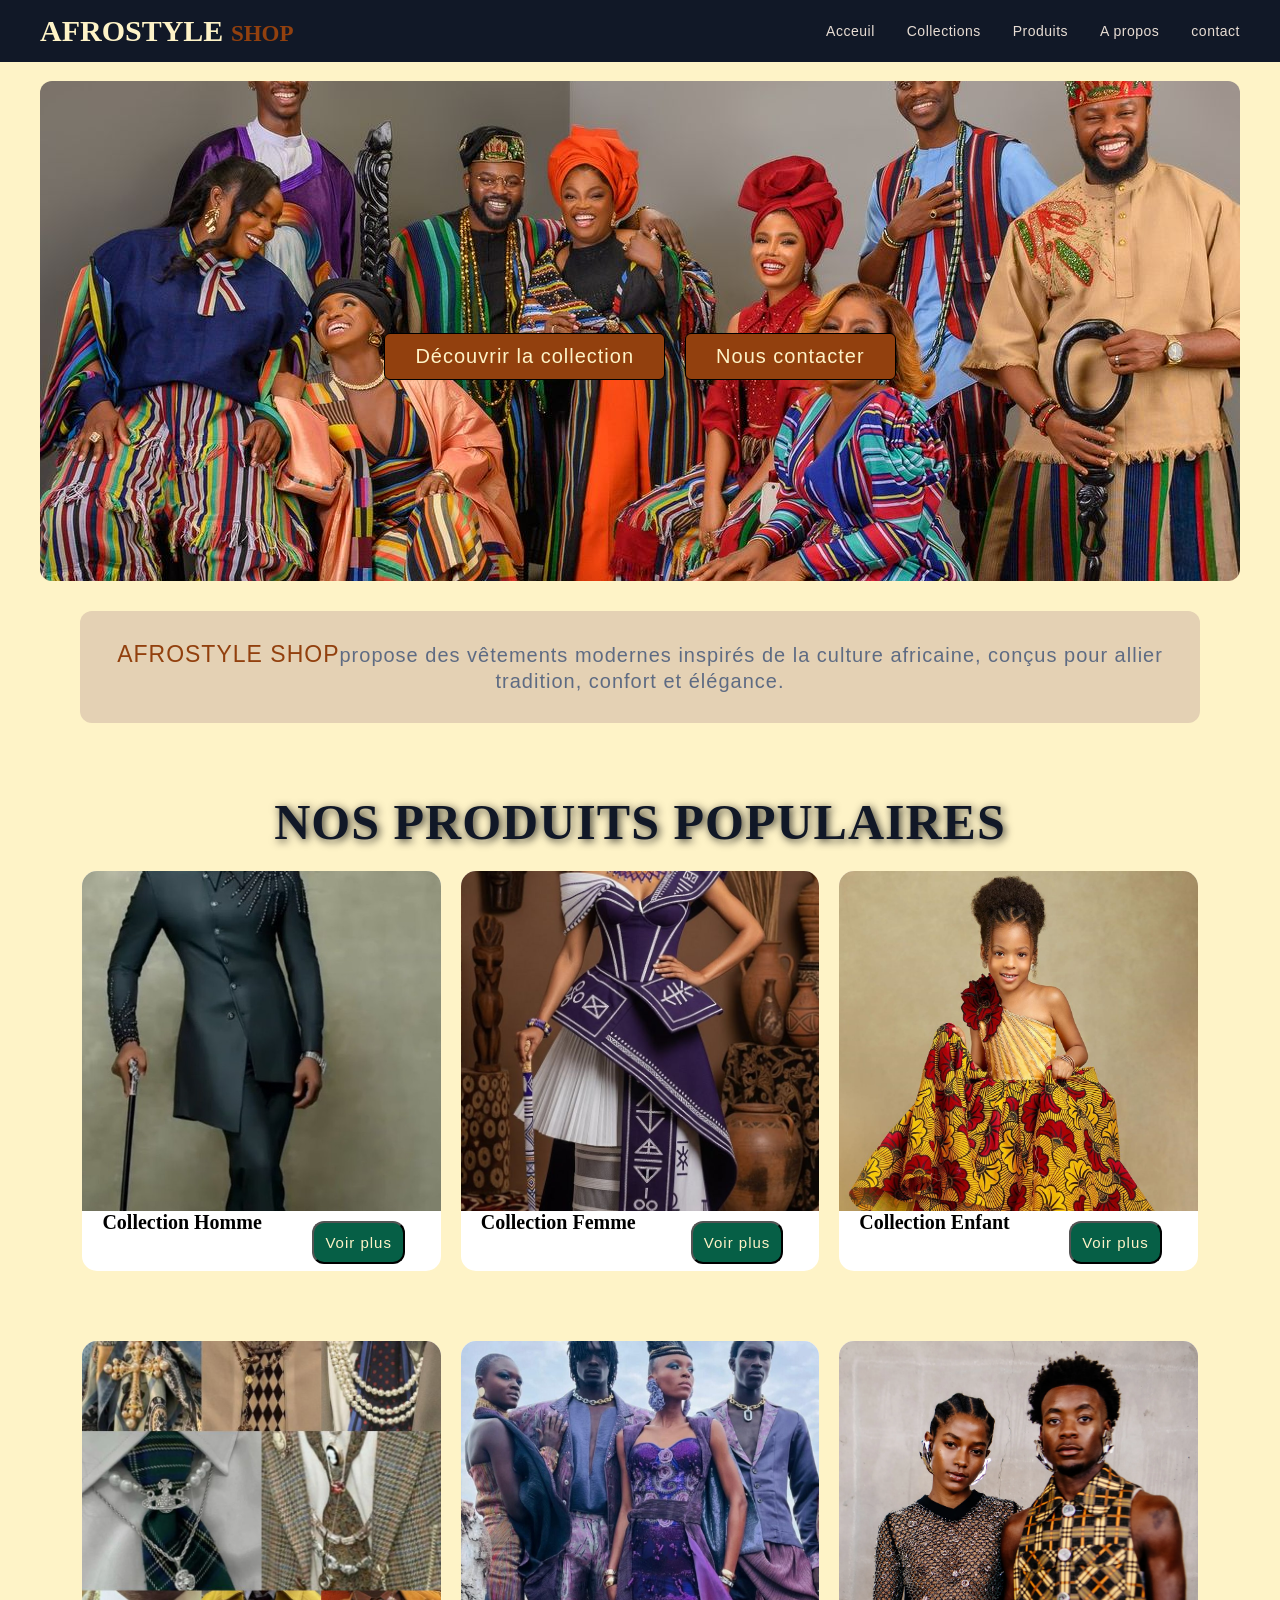
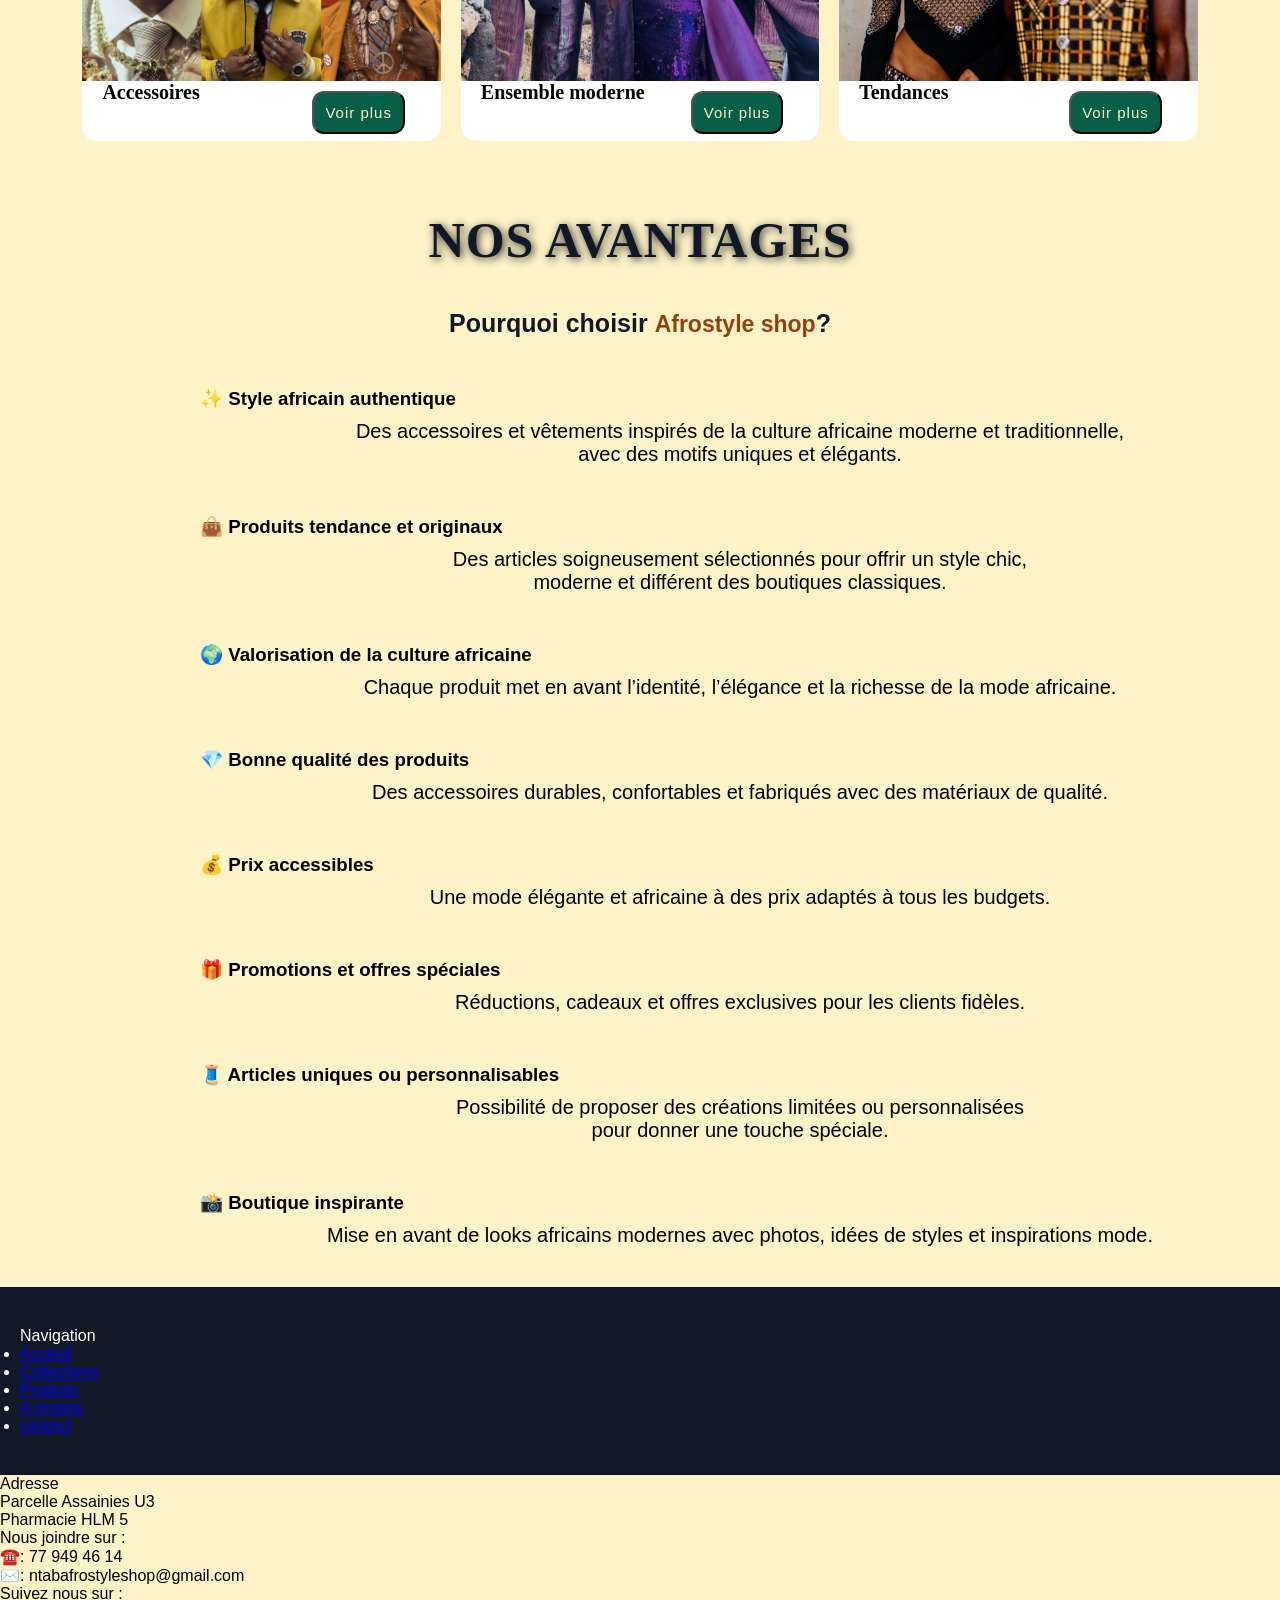
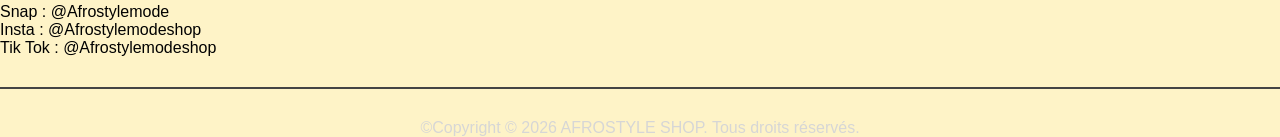
==== index.html @ 340f84e7 "first commit" ====
<!DOCTYPE html>
<html lang="en">
<head>
    <meta charset="UTF-8">
    <meta name="viewport" content="width=device-width, initial-scale=1.0">
    <title>Document</title>
    <link rel="stylesheet" href="style.css">
</head>
<body>
     
    <!-- HEADER -->
    <nav>
        <h2 class="logo">

          AFROSTYLE <span>SHOP</span> </h2>
        <ul>
            <li><a href="index.html">Acceuil</a></li>
            <li><a href="collections.html">Collections</a></li>
            <li><a href="produits.html">Produits</a></li>
            <li><a href="about.html">A propos</a></li>
            <li><a href="contact.html">contact</a></li>
        </ul>
    </nav>

    <!-- GRANDE BANNIERE -->
     <div class="afrostyle">
        
       <div class="boiteb">
        <a href="collections.html" class="bouton1">Découvrir la collection</a>
        <a href="contact.html" class="bouton2">Nous contacter</a>
       </div>
     </div>

     <!-- PRESENTATION DE LA BOUTIQUE -->
      <div class="boitep">
        <p><span>AFROSTYLE SHOP</span>propose des vêtements modernes inspirés de la culture africaine, conçus pour allier tradition, confort et élégance.
        </p>
      </div>

      <!-- Produits populaire  -->
       <div class="boitepp">
        <h2>NOS PRODUITS POPULAIRES</h2>
        </div>

        <div class="B">
          <div class="B1">
            <div class="img"></div>
            <h4 class="b">Collection Homme</h4>
            <button class="boutonp">Voir plus </button>
          </div>

          <div class="B1">
            <div class="img1"></div>
            <h4 class="b">Collection Femme</h4>
            <button class="boutonp">Voir plus </button>
            </div>

            <div class="B1">
            <div class="img2"></div>
            <h4 class="b">Collection Enfant</h4>
            <button class="boutonp">Voir plus </button>
            </div>
        </div>
        </div>


        <div class="C">
          <div class="C1">
            <div class="img3"></div>
            <h4 class="c">Accessoires</h4>
            <button class="boutonc">Voir plus </button>
          </div>

          <div class="C1">
            <div class="img4"></div>
            <h4 class="c">Ensemble moderne</h4>
            <button class="boutonc">Voir plus </button>
            </div>

            <div class="C1">
            <div class="img5"></div>
            <h4 class="c">Tendances</h4>
            <button class="boutonc">Voir plus </button>
            </div>
        </div>
        </div>


        <!-- AVANTAGES DE LA BOUTIQUE -->
         <section>
            <div class="boitea">
              <h2>NOS AVANTAGES</h2>
            </div>

            <div class="boiteab">
              <h3> Pourquoi choisir <span>Afrostyle shop</span>?</h3>
            </div>

            <div class="boiteac">
                <h3>✨ Style africain authentique</h3>
                <p>Des accessoires et vêtements inspirés de la culture africaine moderne et traditionnelle,<br> avec des motifs uniques et élégants.</p>
            </div>

            <div class="boiteac">
                <h3>👜 Produits tendance et originaux</h3>
                <p>Des articles soigneusement sélectionnés pour offrir un style chic,<br> moderne et différent des boutiques classiques.</p>
            </div>

             <div class="boiteac">
                <h3>🌍 Valorisation de la culture africaine</h3>
                <p>Chaque produit met en avant l’identité, l’élégance et la richesse de la mode africaine.</p>
            </div>

            <div class="boiteac">
                <h3>💎 Bonne qualité des produits</h3>
                <p>Des accessoires durables, confortables et fabriqués avec des matériaux de qualité.</p>
            </div>

            <div class="boiteac">
                <h3>💰 Prix accessibles</h3>
                <p>Une mode élégante et africaine à des prix adaptés à tous les budgets.</p>
            </div>

            <div class="boiteac">
                <h3>
                  🎁 Promotions et offres spéciales</h3>
                <p>Réductions, cadeaux et offres exclusives pour les clients fidèles.</p>
            </div>

             <div class="boiteac">
                <h3>🧵 Articles uniques ou personnalisables</h3>
                <p>Possibilité de proposer des créations limitées ou personnalisées <br>pour donner une touche spéciale.</p>
            </div>

            <div class="boiteac">
                <h3>📸 Boutique inspirante</h3>
                <p>Mise en avant de looks africains modernes avec photos, idées de styles et inspirations mode.</p>
            </div>
         </section>

         <!-- FOOTER -->
          <footer>
          
            <div class="navigon">Navigation</div>

            <div class="encore">
            <ul>
            <li><a href="index.html">Acceuil</a></li>
            <li><a href="collections.html">Collections</a></li>
            <li><a href="produits.html">Produits</a></li>
            <li><a href="about.html">A propos</a></li>
            <li><a href="contact.html">contact</a></li>
            </ul>
            </div>

           
          </footer>

          <div class="navigan">
                <div class="deuk">Adresse</div>
                <P>Parcelle Assainies U3</P>
                <P>Pharmacie HLM 5</P>
            </div>

            <div class="naviga">
                <div class="diuk">Nous joindre sur :</div>
                <P>☎️:  77 949 46 14 <br> </P>
                <P>✉️: ntabafrostyleshop@gmail.com</P>
            </div>

            <div class="navigo">
                <div class="douk">Suivez nous sur :</div>
                <P> <div class="icone">Snap : @Afrostylemode</div></P>
                <P> <div class="icone">Insta : @Afrostylemodeshop</div></P>
                <P> <div class="icone">Tik Tok : @Afrostylemodeshop</div></P>
            </div>


             <hr>
             <div class="copy"> &copy;Copyright © 2026 AFROSTYLE SHOP. Tous droits réservés. <br></div>
            
           
            
            
           
</body>
</html>
---- style.css ----
* { margin: 0; padding: 0; box-sizing: border-box; }
body{
  font-family: Poppins, Arial, sans-serif;
  background-color: #FEF3C7;
  padding-top: 30px;
}
nav{
  background:#111827;
  display: flex;
  align-items: center;
  justify-content: space-between;
  padding: 14px 40px;
  top: 0;
  left: 0;
  right: 0;
  z-index: 100;
  width: 100%;
  margin-bottom: 15px;
  margin-top: -35px;
  position: sticky;
 
}
.logo{
  color: #FEF3C7;
  font-family: Playfair Display, Georgia, serif;
  font-size: 30px;
}
span{
  color: #92400E;
  font-size: 23px
}
nav ul {
  list-style: none;
  display: flex;
  gap: 32px;
}
nav ul li a {
  color: #e8ddd4;
  text-decoration: none;
  font-size: 14px;
  letter-spacing: 0.5px;
  transition: color 0.2s;
}
nav ul li a:hover { color: #c9a96e; }
.afrostyle{
  margin: 24px 40px;
  border-radius: 12px;
  height: 500px;
  background-image: url(./images/groupe.jpg);
  background-repeat: no-repeat;
  background-size: cover;
  background-position: center;
  display: flex;
  flex-direction: column;
  align-items: center;
  justify-content: center;
  color: #92400E;
}
.afrostyle h1{
  font-family:  Playfair Display, Georgia, serif;
  font-size: 60px;
  font-weight: 700;
  margin-bottom: 200px;
  line-height: 1.4;
  text-shadow: 2px 2px 8px rgba(0,0,0,0.8);
  margin-top: -10px;
}
.boiteb{
  display: flex;
  justify-content: center;
  gap: 20px;
  align-items: center;
  list-style: none;
}
.bouton1{
  background: #92400E;
  border: 1.5px solid black;
  color: #FEF3C7;
  padding: 11px 30px;
  border-radius: 6px;
  font-size: 20px;
  cursor: pointer;
  letter-spacing: 1px;
  margin-top: 50px;
  text-decoration: none;
}
.bouton2{
  background-color: #92400E;
  border: 1.5px solid black;
  color: #FEF3C7;
  padding: 11px 30px;
  border-radius: 6px;
  font-size: 20px;
  cursor: pointer;
  letter-spacing: 1px;
  margin-top: 50px;
  text-decoration: none;
}
.boitep{
  display: flex;
  justify-content: center;
  background-color: #e4d1b4;
  margin-top: 30px;
  border-radius: 12px;
  padding-top: 30px;
  padding-bottom: 30px;
  line-height: 1.2;
  letter-spacing: 1px;
  font-size: 20px;
  margin-left: 80px;
  margin-right: 80px;
  padding-left: 30px;
  padding-right: 30px;
  text-align: center;
}
.boitep p{
  color: #5e6b83;
}
.boitepp {
  display: flex;
  justify-content: center;
  margin-top: 70px;
}
.boitepp h2{
  letter-spacing: 1px;
  line-height: 1,4;
  font-weight: bold;
  font-size: 50px;
  font-family: Playfair Display, Georgia, serif;
  color: #111827;
  text-shadow: 2px 2px 8px rgba(0,0,0,0.8);
}

.B{
  display: flex;
  gap: 20px;
  margin-top: 20px;
  justify-content: center;
    
}
.B1{
  border-radius: 15px;
  width: 28%;
  height: 400px;
  background-color: white;
}

.b{
  font-family: Playfair Display, Georgia, serif;
  margin: 0%;
  align-items: center;
  padding-left: 20px;
  font-size: 20px;
}


.img{
  background-image: url(./images/img1.jpg);
  width: 100%;
  height: 340px;
  border-radius: 15px 15px 0 0;
  background-size: cover;
  background-position:  center;
}

.boutonp{
  color: #FEF3C7;
  padding: 11px 11px;
  border-radius: 12px;
  font-size: 15px;
  cursor: pointer;
  letter-spacing: 1px;
  background-color: #065F46;
  margin-left: 230px;
  margin-top: -100px;
}
.img1{
  background-image: url(./images/img2.jpg);
  width: 100%;
  height: 340px;
  border-radius: 15px 15px 0 0;
  background-size: cover;
  background-position:  center;
}
.img2{
  background-image: url(./images/116236798_1896501423818476_5061271200347860675_n.jpg);
  width: 100%;
  height: 340px;
  border-radius: 15px 15px 0 0;
  background-size: cover;
  background-position:  top center;
}
.C{
  display: flex;
  gap: 20px;
  margin-top: 70px;
  justify-content: center;
    
}
.C1{
  border-radius: 15px;
  width: 28%;
  height: 400px;
  background-color: white;
}

.c{
  font-family: Playfair Display, Georgia, serif;
  margin: 0%;
  align-items: center;
  padding-left: 20px;
  font-size: 20px;
}
.img3{
  background-image: url(./images/accessoires2.jpg);
  width: 100%;
  height: 340px;
  border-radius: 15px 15px 0 0;
  background-size: cover;
  background-position:  center;
}
.img4{
  background-image: url(./images/3-6-1080x1350.jpg);
  width: 100%;
  height: 340px;
  border-radius: 15px 15px 0 0;
  background-size: cover;
  background-position:  center;
}
.img5{
  background-image: url(./images/OFFWHITE_SS25_BACKSTAGE_HUNTERABRAMS_17.webp);
  width: 100%;
  height: 340px;
  border-radius: 15px 15px 0 0;
  background-size: cover;
  background-position: top center;
}
.boutonc{
  color: #FEF3C7;
  padding: 11px 11px;
  border-radius: 12px;
  font-size: 15px;
  cursor: pointer;
  letter-spacing: 1px;
  background-color: #065F46;
  margin-left: 230px;
  margin-top: -100px;
}
.boitea {
  display: flex;
  justify-content: center;
  margin-top: 70px;
}
.boitea h2{
  letter-spacing: 1px;
  line-height: 1,4;
  font-weight: bold;
  font-size: 50px;
  font-family: Playfair Display, Georgia, serif;
  color: #111827;
  text-shadow: 2px 2px 8px rgba(0,0,0,0.8);
}
.boiteab{
  display: flex;
  justify-content: center;
  margin-top: 40px;
}
.boiteab h3{
   font-size: 25px;
  color: #111827;
}
.boiteac{
  margin-left: 200px;
  margin-top: 50px;
}
.boiteac p{
  margin-top: 10px;
  text-align: center;
  font-size: 20px;
}
footer{

    background-color: #111827;

    padding: 40px 20px;

    color: white;
    margin-top: 40px;

}

.footer-container{

    display: flex;

    justify-content: space-between;

    flex-wrap: wrap;

    gap: 30px;

}

.footer-box{

    flex: 1;

    min-width: 200px;

}

.footer-box h3{

    margin-bottom: 15px;

    font-size: 28px;

    color: #d6d6d6;

}

.footer-box p,

.footer-box a{

    color: #d6d6d6;

    text-decoration: none;

    line-height: 30px;

    font-size: 18px;

}

.footer-box ul{

    list-style: none;

    padding: 0;

}

.footer-box ul li{

    margin-bottom: 8px;

}

hr{

    margin: 30px 0;

    border: 1px solid #444;

}

.copy{

    text-align: center;

    color: #d6d6d6;

    font-size: 16px;
}


.afrostyle2{
  margin: 24px 40px;
  border-radius: 12px;
  height: 500px;
  background-image: url(./images/ban2.jpg);
  background-repeat: no-repeat;
  background-size: cover;
  background-position:  center;
  display: flex;
  flex-direction: column;
  align-items: center;
  justify-content: center;
  color: #92400E;
 
}

.D1{
  border-radius: 15px;
  width: 30%;
  height: 490px;
  background-color: white;
}

.d{
  font-family: Playfair Display, Georgia, serif;
  margin: 0%;
  align-items: center;
  padding-left: 20px;
  font-size: 20px;
}


.img20{
  background-image: url(./images/img20.jpg);
  width: 100%;
  height: 340px;
  border-radius: 15px 15px 0 0;
  background-size: cover;
  background-position: top center;
}

.boutonau{
  color: #FEF3C7;
  padding: 11px 11px;
  border-radius: 12px;
  font-size: 15px;
  cursor: pointer;
  letter-spacing: 1px;
  background-color: #065F46;
  margin-left: 220px;
  margin-top: 5px;
}
.img21{
  background-image: url(./images/img21.jpg);
  width: 100%;
  height: 340px;
  border-radius: 15px 15px 0 0;
  background-size: cover;
  background-position:  center;
}
.img22{
  background-image: url(./images/img22.jpg);
  width: 100%;
  height: 340px;
  border-radius: 15px 15px 0 0;
  background-size: cover;
  background-position:  center;
}
.D1 p{
  margin-left: 20px;
}
.E1 p{
  margin-left: 20px;
}
.E1{
  border-radius: 15px;
  width: 30%;
  height: 490px;
  background-color: white;
}

.e{
  font-family: Playfair Display, Georgia, serif;
  margin: 0%;
  align-items: center;
  padding-left: 20px;
  font-size: 20px;
}
.img23{
  background-image: url(./images/img23.jpg);
  width: 100%;
  height: 340px;
  border-radius: 15px 15px 0 0;
  background-size: cover;
  background-position:  center;
}
.img24{
  background-image: url(./images/img24.jpg);
  width: 100%;
  height: 340px;
  border-radius: 15px 15px 0 0;
  background-size: cover;
  background-position:  center;
}
.img25{
  background-image: url(./images/img25.jpg);
  width: 100%;
  height: 340px;
  border-radius: 15px 15px 0 0;
  background-size: cover;
  background-position:  center;
}
.afrostyle3{
  margin: 24px 40px;
  border-radius: 12px;
  height: 500px;
  background-image: url(./images/ban3.jpg);
  background-repeat: no-repeat;
  background-size: cover;
  background-position:   center;
  display: flex;
  flex-direction: column;
  align-items: center;
  justify-content: center;
  color: #92400E;
}
.afrostyle3 h1{
  font-family:  Playfair Display, Georgia, serif;
  font-size: 60px;
  font-weight: 700;
  margin-bottom: 200px;
  line-height: 1.4;
  text-shadow: 2px 2px 8px rgba(0,0,0,0.8);
}

.boutonauu{
  color: #FEF3C7;
  padding: 11px 50px;
  border-radius: 12px;
  font-size: 15px;
  cursor: pointer;
  letter-spacing: 1px;
  background-color: #92400E;
  margin-left: 85px;
  margin-top: 13px;
}
.boutonauu:hover{
  background-color: #D97706;
}
.boutonou{
  color: #FEF3C7;
  padding: 11px 40px;
  border-radius: 12px;
  font-size: 15px;
  cursor: pointer;
  letter-spacing: 1px;
  background-color: #065F46;
}
.F1 p{
  margin-left: 20px;
  margin-top: 10px;

}
.F1 span{
  color: #D97706;
}
.F1{
  border-radius: 15px;
  width: 30%;
  height: 560px;
  background-color: white;
}

.f{
  font-family: Playfair Display, Georgia, serif;
  margin: 0%;
  align-items: center;
  padding-left: 20px;
  font-size: 20px;
}
.Categorie{
  margin-left: 20px;
}
.titre{
  background-color: #D97706;
  width: 28%;
  display: flex;
  justify-content: center;
  border-radius: 6px;
}
.titre1{
  background-color: #D97706;
  width: 35%;
  display: flex;
  justify-content: center;
  border-radius: 6px;

}
.Z{
  display: flex;
  gap: 20px;
  margin-top: 70px;
  justify-content: center;
    
}
.img26{
  background-image: url(./images/chemise\ wax.jpg);
  width: 100%;
  height: 370px;
  border-radius: 15px 15px 0 0;
  background-size: cover;
  background-position:  center;
}
.img27{
  background-image: url(./images/robélégant.jpg);
  width: 100%;
  height: 370px;
  border-radius: 15px 15px 0 0;
  background-size: cover;
  background-position:  bottom center;
}
.img28{
  background-image: url(./images/boubou.jpg);
  width: 100%;
  height: 370px;
  border-radius: 15px 15px 0 0;
  background-size: cover;
  background-position:  center;
}
.img29{
  background-image: url(./images/sac\ artisanal.jpg);
  width: 100%;
  height: 370px;
  border-radius: 15px 15px 0 0;
  background-size: cover;
  background-position:  center;
}
.img30{
  background-image: url(./images/sandales.jpg);
  width: 100%;
  height: 370px;
  border-radius: 15px 15px 0 0;
  background-size: cover;
  background-position:  center;
}
.img31{
  background-image: url(./images/pant\ +\ chemise.jpg);
  width: 100%;
  height: 370px;
  border-radius: 15px 15px 0 0;
  background-size: cover;
  background-position:  center;
}
.img32{
  background-image: url(./images/jupe\ longue.jpg);
  width: 100%;
  height: 370px;
  border-radius: 15px 15px 0 0;
  background-size: cover;
  background-position: bottom center;
}
.img33{
  background-image: url(./images/bijoux.jpg);
  width: 100%;
  height: 370px;
  border-radius: 15px 15px 0 0;
  background-size: cover;
  background-position: top center;
}
.afrostyle4{
  margin: 24px 40px;
  border-radius: 12px;
  height: 500px;
  background-image: url(./images/couture.jpg);
  background-repeat: no-repeat;
  background-size: cover;
  background-position:   center;
  display: flex;
  flex-direction: column;
  align-items: center;
  justify-content: center;
  color: #92400E;
}

.partie1 {
  margin-left: 50px;
  margin-right: 50px;
}

.bloc1 p{
  margin-left: 10px;
  font-weight: bold;
  text-align: center;
}

.img34{
  margin: 24px 40px;
  border-radius: 12px;
  height: 500px;
  background-image: url(./images/histoire.jpg);
  background-repeat: no-repeat;
  background-size: cover;
  background-position:  center;

}
.img35{
  margin: 24px 40px;
  border-radius: 12px;
  height: 500px;
  background-image: url(./images/inspiration.jpg);
  background-repeat: no-repeat;
  background-size: cover;
  background-position:  center;

}
.img36{
  margin: 24px 40px;
  border-radius: 12px;
  height: 500px;
  background-image: url(./images/tissus.jpg);
  background-repeat: no-repeat;
  background-size: cover;
  background-position: bottom center;

}
.img37{
  margin: 24px 40px;
  border-radius: 12px;
  height: 500px;
  background-image: url(./images/créateur\ locaux.jpg);
  background-repeat: no-repeat;
  background-size: cover;
  background-position:  center;

}
.img38{
  margin: 24px 40px;
  border-radius: 12px;
  height: 1000px;
  background-image: url(./images/élé\ et\ modernité.jpg);
  background-repeat: no-repeat;
  background-size: cover;
  background-position: top center;

}
.afrostyle5{
  margin: 24px 40px;
  border-radius: 12px;
  height: 1000px;
  background-image: url(./images/contact.jpg);
  background-repeat: no-repeat;
  background-size: cover;
  background-position:   center;
  display: flex;
  flex-direction: column;
  align-items: center;
  justify-content:  center;
  color: #92400E;
}
.afrostyle5 h1{
  font-family:  Playfair Display, Georgia, serif;
  font-size: 60px;
  font-weight: 700;
  margin-bottom: 200px;
  line-height: 1.4;
  text-shadow: 2px 2px 8px rgba(0,0,0,0.8);
  margin-top: 500px;
}
.letout{
  display: flex;
  justify-content: center;
  gap: 50px;
  margin-top: 50px;

}
.box{
  background-color: white;
  width: 30%;
  height: 50px;
  border: solid 2px;
  border-radius: 10px;
}
.nom{
  margin-top: 14px;
  margin-left: 20px;
  color: #737c8c;
}
.bax{
  background-color: white;
  width: 64%;
  height: 50px;
  border: solid 2px;
  border-radius: 10px;
  margin-top: 20px;
  margin-left: 227px;
}
.latout{
  display: flex;
  justify-content: center;
  gap: 50px;
  margin-top: 20px;

}
.bux{
  background-color: white;
  width: 64%;
  height: 150px;
  border: solid 2px;
  border-radius: 10px;
  margin-top: 20px;
  margin-left: 227px;
}
.bex{
  background-color: #92400E;
  width: 64%;
  height: 60px;
  border: solid 2px;
  border-radius: 10px;
  margin-top: 20px;
  margin-left: 227px;
  display: flex;
  justify-content: center;
}
.nam{
  margin-top: 18px;
  margin-left: 20px;
  color: #e8ddd4;
}
.bix{
  margin-top: 20px;
  margin-left: 227px;
}
.heure{
  margin-left: 410px;
  margin-top: 40px;
  font-family:   Playfair Display, Georgia, serif;
  font-size: 18px;
}

/* responsive acceuil */
/* Téléphone */
@media(max-width: 430px){
  body{
    overflow-x: hidden;
  }
  nav{
    flex-direction: column;
    padding-left: 5px;
   
  }
  .logo{
    font-size: 24px;
    text-align: center;
  }
  nav ul{
    flex-direction: column;
    gap: 12px;
    text-align: center;
  }
  .afrostyle{
    height: 300px;
    margin: 15px;
  }
  .boiteb{
    margin-top: 90px;
    gap: 15px;
  }
  .boitep{
    margin-left: 15px;
    margin-right: 15px;
    font-size: 16px;
    padding: 20px;
  }
  .boitepp h2,
  .boitea h2{
    font-size: 28px;
    text-align: center;
  }
  .boiteab h3{
    text-align: center;
    font-size: 22px;
    padding: 0 15px;
  }
  .B,
  .C{
    flex-direction: column;
    align-items: center;
  }
  .B1,
  .C1{
    height: auto;
   
  }
  .img,
  .img1,
  .img2,
  .img3,
  .img4,
  .img5{
    height: 300px;
  }
  .boutonp,
  .boutonc{
    margin-left: 20px;
    margin-top: 15px;
    margin-bottom: 20px;
  }
  .boiteac{
    margin-left: 15px;
    margin-right: 15px;
    text-align: center;
  }
  .boiteac h3{
    font-size: 22px;
  }
  .boiteac p{
    font-size: 16px;
  }
  .navigon,
  .encore,
  .navigan,
  .naviga,
  .navigo{
    margin-left: 0;
    text-align: center;
  }
  .naviga,
  .navigo,
  .navigan{
    margin-top: 40px;
  }
  hr{
    width: 90%;
    margin-left: auto;
    margin-right: auto;
  }
  .copy{
    font-size: 14px;
    padding-left: 10px;
    padding-right: 10px;
  }
}

/* Tablette */
@media(max-width: 1024px){
  body{
    overflow-x: hidden;
  }
  nav{
    padding: 15px 20px;
    flex-direction: column;
    gap: 15px;
  }
  nav ul{
    gap: 18px;
    flex-wrap: wrap;
    justify-content: center;
  }
  .afrostyle{
    height: 400px;
    margin: 20px;
  }
  .afrostyle h1{
    font-size: 45px;
    text-align: center;
  }
  .boiteb{
    flex-direction: column;
  }
  .boitep{
    margin-left: 30px;
    margin-right: 30px;
    font-size: 18px;
  }
  .boitepp h2,
  .boitea h2{
    font-size: 40px;
    text-align: center;
  }
  .B,
  .C{
    flex-wrap: wrap;
  }
  .B1,
  .C1{
    width: 55%;
    height: auto
  }
  .boutonp,
  .boutonc{
    margin-left: 20px;
    margin-top: 10px;
  }
  .boiteac{
    margin-left: 40px;
    margin-right: 40px;
    text-align: center;
  }
  .navigan,
  .naviga,
  .navigo{
    margin-left: 0;
    margin-top: 40px;
    text-align: center;
  }
  hr{
    width: 80%;
    margin-left: auto;
    margin-right: auto;
  }
}

/* responsive collections */
/* Téléphone */
@media(max-width: 430px){
  body{
    overflow-x: hidden;
  }
  .afrostyle2{
    height: 280px;
    margin: 15px;
    background-position: center;
  }
  .boitepp h2{
    font-size: 30px;
    text-align: center;
  }
  .B,
  .C{
    flex-direction: column;
    align-items: center;
  }
  .D1,
  .E1{
  
    height: auto;
    padding-bottom: 20px;
  }
  .img20,
  .img21,
  .img22,
  .img23,
  .img24,
  .img25{
    height: 280px;
  }
  .d,
  .e{
    font-size: 22px;
    padding-top: 10px;
  }
  .D1 p,
  .E1 p{
    font-size: 16px;
    margin-right: 15px;
    line-height: 1.5;
  }
  .boutonau{
    margin-left: 20px;
    margin-top: 15px;
    font-size: 14px;
    padding: 10px 18px;
  }
}
/* Tablette */
@media(max-width: 1024px){
  .afrostyle2{
    height: 400px;
    margin: 20px;
  }
  .D1,
  .E1{
    width: 45%;
    height: auto;
    padding-bottom: 20px;
  }
  .B,
  .C{
    flex-wrap: wrap;
    justify-content: center;
  }
  .boutonau{
    margin-left: 20px;
    margin-top: 15px;
  }
}

/* responsive produits */
/* Téléphone */
@media(max-width: 430px){
  body{
    overflow-x: hidden;
  }
  .afrostyle3{
    height: 280px;
    margin: 15px;
  }
  .afrostyle3 h1{
    font-size: 30px;
    text-align: center;
    margin-bottom: 60px;
    padding: 0 15px;
  }
  .boitepp h2{
    font-size: 28px;
    text-align: center;
    padding: 0 15px;
  }
  .Z{
    flex-direction: column;
    align-items: center;
    padding: 0 10px;
  }
  .F1{
    width: 100%;
    max-width: 380px;
    height: auto;
    overflow: hidden;
    padding-bottom: 20px;
  }
  .img26,
  .img27,
  .img28,
  .img29,
  .img30,
  .img31,
  .img32,
  .img33{
    height: 300px;
  }
  .f{
    font-size: 22px;
    margin-top: 10px;
  }
  .F1 p{
    font-size: 16px;
    line-height: 1.5;
    margin-right: 15px;
  }
  .titre,
  .titre1{
    width: fit-content;
    padding: 5px 15px;
  }
  .boutonauu{
    margin-left: 20px;
    margin-top: 15px;
    padding: 10px 25px;
    font-size: 14px;
  }
}
/* Tablette */
@media(max-width: 1024px){
.afrostyle3{
    height: 400px;
    margin: 20px;
  }
  .afrostyle3 h1{
    font-size: 45px;
    text-align: center;
    margin-bottom: 100px;
    padding: 0 20px;
  }
  .Z{
    flex-wrap: wrap;
    padding: 0 15px;
  }
  .F1{
    width: 45%;
    height: auto;
    padding-bottom: 20px;
  }
  .boutonauu{
    margin-left: 20px;
  }
}

/* responsive about */
@media(max-width: 430px){
body{
    overflow-x: hidden;
  }
  .afrostyle4{
    height: 250px;
    margin: 15px;
  }
  .boitepp h2{
    font-size: 28px;
    text-align: center;
    padding: 0 15px;
    line-height: 1.4;
  }
  .partie1{
    margin-left: 10px;
    margin-right: 10px;
  }
  .bloc1 p{
    font-size: 16px;
    line-height: 1.8;
    padding: 0 5px;
    text-align: center;
  }
  .img34,
  .img35,
  .img36,
  .img37{
    height: 250px;
    margin: 15px 0;
  }
  .img38{
    height: 350px;
    margin: 15px 0;
  }
}

/* responsive contact */
@media(max-width: 430px){
body{
    overflow-x: hidden;
  }
  .afrostyle5{
    height: 350px;
    margin: 15px;
  }
  .afrostyle5 h1{
    font-size: 30px;
    text-align: center;
    margin-top: 150px;
    margin-bottom: 60px;
    padding: 0 15px;
  }
  .boitepp h2{
    font-size: 28px;
    text-align: center;
    padding: 0 15px;
  }
  .letout,
  .latout{
    flex-direction: column;
    align-items: center;
    gap: 20px;
  }
  .box{
    width: 90%;
  }
  .bax,
  .bux,
  .bex{
    width: 90%;
    margin-left: auto;
    margin-right: auto;
  }
  .bux{
    height: 120px;
  }
  .nom,
  .nam{
    font-size: 15px;
  }
  .bix{
    margin-left: 20px;
    font-size: 14px;
  }
  .heure{
    margin-left: 20px;
    margin-right: 20px;
    text-align: center;
    font-size: 16px;
  }
}
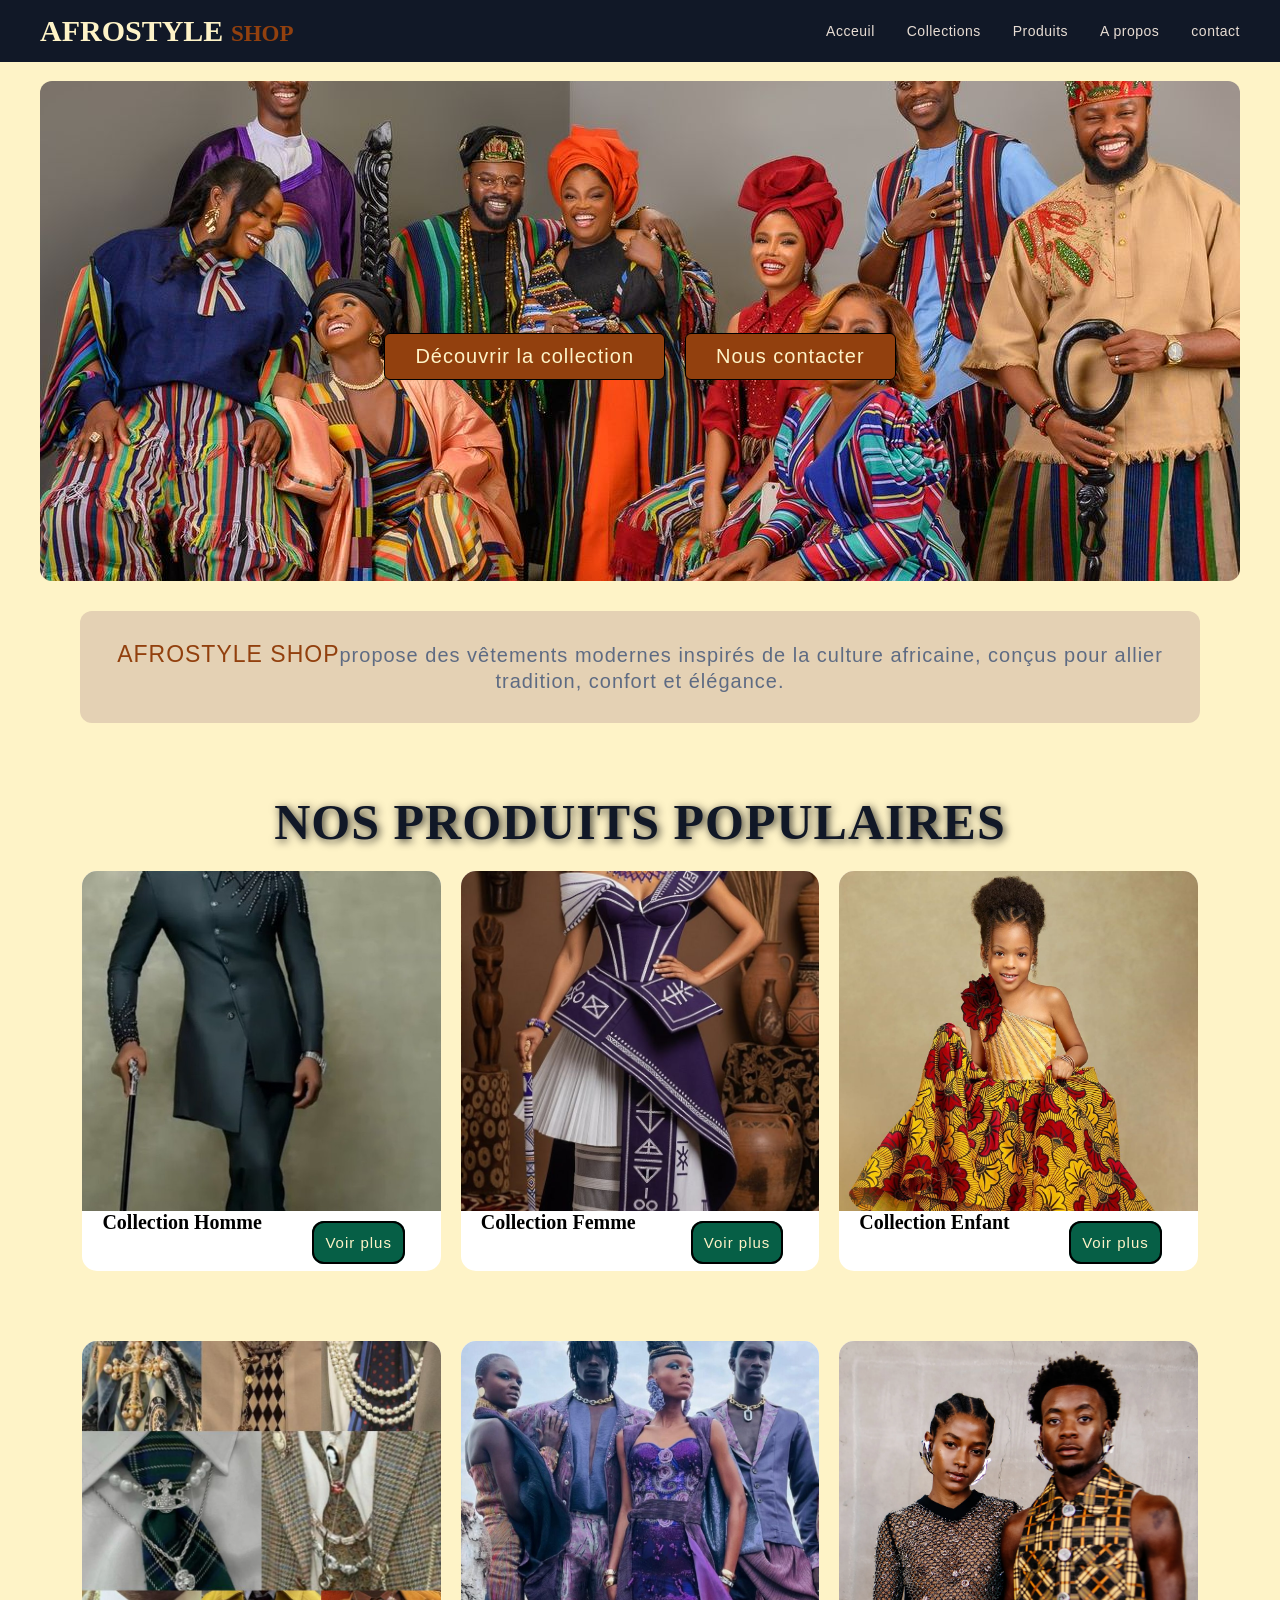
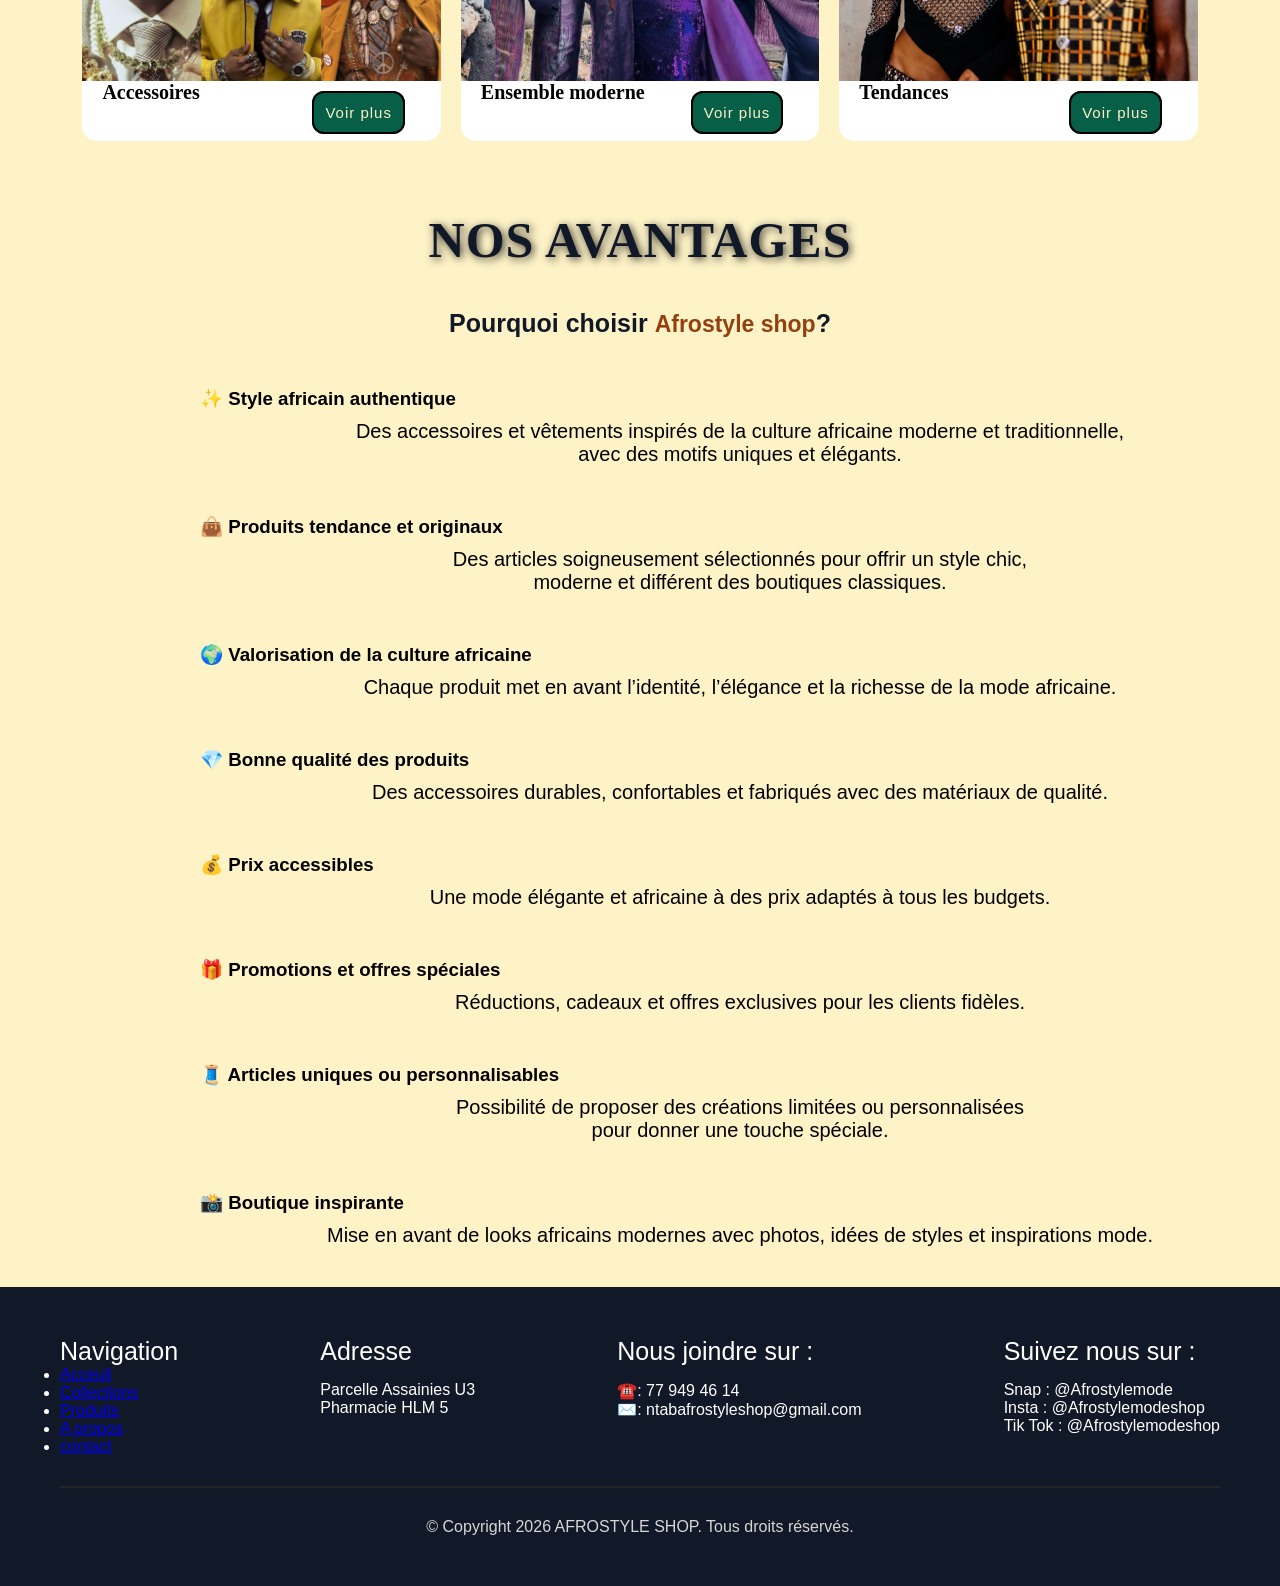
==== commit aabce35c: "changement de tout  les footers de chaque page et de du css de footer" ====
--- a/index.html
+++ b/index.html
@@ -46,19 +46,19 @@
           <div class="B1">
             <div class="img"></div>
             <h4 class="b">Collection Homme</h4>
-            <button class="boutonp">Voir plus </button>
+            <a href="produits.html" class="boutonp">Voir plus</a>
           </div>
 
           <div class="B1">
             <div class="img1"></div>
             <h4 class="b">Collection Femme</h4>
-            <button class="boutonp">Voir plus </button>
+            <a href="produits.html" class="boutonp">Voir plus</a>
             </div>
 
             <div class="B1">
             <div class="img2"></div>
             <h4 class="b">Collection Enfant</h4>
-            <button class="boutonp">Voir plus </button>
+            <a href="produits.html" class="boutonp">Voir plus</a>
             </div>
         </div>
         </div>
@@ -68,19 +68,19 @@
           <div class="C1">
             <div class="img3"></div>
             <h4 class="c">Accessoires</h4>
-            <button class="boutonc">Voir plus </button>
+            <a href="produits.html" class="boutonp">Voir plus</a>
           </div>
 
           <div class="C1">
             <div class="img4"></div>
             <h4 class="c">Ensemble moderne</h4>
-            <button class="boutonc">Voir plus </button>
+            <a href="produits.html" class="boutonp">Voir plus</a>
             </div>
 
             <div class="C1">
             <div class="img5"></div>
             <h4 class="c">Tendances</h4>
-            <button class="boutonc">Voir plus </button>
+            <a href="produits.html" class="boutonp">Voir plus</a>
             </div>
         </div>
         </div>
@@ -140,48 +140,52 @@
 
          <!-- FOOTER -->
           <footer>
-          
-            <div class="navigon">Navigation</div>
 
-            <div class="encore">
-            <ul>
-            <li><a href="index.html">Acceuil</a></li>
-            <li><a href="collections.html">Collections</a></li>
-            <li><a href="produits.html">Produits</a></li>
-            <li><a href="about.html">A propos</a></li>
-            <li><a href="contact.html">contact</a></li>
-            </ul>
-            </div>
+          <div class="footer-container">
 
-           
-          </footer>
+           <div>
+         <div class="navigon">Navigation</div>
 
-          <div class="navigan">
-                <div class="deuk">Adresse</div>
-                <P>Parcelle Assainies U3</P>
-                <P>Pharmacie HLM 5</P>
-            </div>
+         <div class="encore">
+           <ul>
+          <li><a href="index.html">Acceuil</a></li>
+          <li><a href="collections.html">Collections</a></li>
+          <li><a href="produits.html">Produits</a></li>
+          <li><a href="about.html">A propos</a></li>
+          <li><a href="contact.html">contact</a></li>
+           </ul>
+       </div>
+       </div>
 
-            <div class="naviga">
-                <div class="diuk">Nous joindre sur :</div>
-                <P>☎️:  77 949 46 14 <br> </P>
-                <P>✉️: ntabafrostyleshop@gmail.com</P>
-            </div>
+       <div class="navigan">
+      <div class="deuk">Adresse</div>
+      <p>Parcelle Assainies U3</p>
+      <p>Pharmacie HLM 5</p>
+       </div>
 
-            <div class="navigo">
-                <div class="douk">Suivez nous sur :</div>
-                <P> <div class="icone">Snap : @Afrostylemode</div></P>
-                <P> <div class="icone">Insta : @Afrostylemodeshop</div></P>
-                <P> <div class="icone">Tik Tok : @Afrostylemodeshop</div></P>
-            </div>
+       <div class="naviga">
+      <div class="deuk">Nous joindre sur :</div>
+      <p>☎️: 77 949 46 14</p>
+      <p>✉️: ntabafrostyleshop@gmail.com</p>
+       </div>
 
+       <div class="navigo">
+      <div class="deuk">Suivez nous sur :</div>
+      <p>Snap : @Afrostylemode</p>
+      <p>Insta : @Afrostylemodeshop</p>
+      <p>Tik Tok : @Afrostylemodeshop</p>
+       </div>
 
-             <hr>
-             <div class="copy"> &copy;Copyright © 2026 AFROSTYLE SHOP. Tous droits réservés. <br></div>
-            
-           
-            
-            
+     </div>
+
+     <hr>
+
+     <div class="copy">
+    &copy; Copyright 2026 AFROSTYLE SHOP.
+    Tous droits réservés.
+     </div>
+
+</footer>
            
 </body>
 </html>
--- a/style.css
+++ b/style.css
@@ -3,6 +3,7 @@
   font-family: Poppins, Arial, sans-serif;
   background-color: #FEF3C7;
   padding-top: 30px;
+  overflow-x: hidden;
 }
 nav{
   background:#111827;
@@ -173,6 +174,8 @@
   background-color: #065F46;
   margin-left: 230px;
   margin-top: -100px;
+  text-decoration: none;
+  border: solid 2px black;
 }
 .img1{
   background-image: url(./images/img2.jpg);
@@ -279,89 +282,32 @@
   font-size: 20px;
 }
 footer{
-
-    background-color: #111827;
-
-    padding: 40px 20px;
-
-    color: white;
-    margin-top: 40px;
-
-}
-
+  background-color: #111827;
+  padding: 50px 60px;
+  color: white;
+  margin-top: 40px;
+}
 .footer-container{
-
-    display: flex;
-
-    justify-content: space-between;
-
-    flex-wrap: wrap;
-
-    gap: 30px;
-
-}
-
-.footer-box{
-
-    flex: 1;
-
-    min-width: 200px;
-
-}
-
-.footer-box h3{
-
-    margin-bottom: 15px;
-
-    font-size: 28px;
-
-    color: #d6d6d6;
-
-}
-
-.footer-box p,
-
-.footer-box a{
-
-    color: #d6d6d6;
-
-    text-decoration: none;
-
-    line-height: 30px;
-
-    font-size: 18px;
-
-}
-
-.footer-box ul{
-
-    list-style: none;
-
-    padding: 0;
-
-}
-
-.footer-box ul li{
-
-    margin-bottom: 8px;
-
-}
-
+  display: flex;
+  justify-content: space-between;
+  flex-wrap: wrap;
+  gap: 30px;
+}
+.deuk{
+  font-size: 25px;
+  padding-bottom: 15px;
+}
+.navigon{
+  font-size: 25px;
+}
 hr{
-
-    margin: 30px 0;
-
-    border: 1px solid #444;
-
-}
-
+  margin: 30px 0;
+  border: 1px solid #252424;
+}
 .copy{
-
-    text-align: center;
-
-    color: #d6d6d6;
-
-    font-size: 16px;
+  text-align: center;
+  color: #d6d6d6;
+  font-size: 16px;
 }
 
 
@@ -415,7 +361,7 @@
   letter-spacing: 1px;
   background-color: #065F46;
   margin-left: 220px;
-  margin-top: 5px;
+  margin-top: 10px;
 }
 .img21{
   background-image: url(./images/img21.jpg);
@@ -883,29 +829,6 @@
   .boiteac p{
     font-size: 16px;
   }
-  .navigon,
-  .encore,
-  .navigan,
-  .naviga,
-  .navigo{
-    margin-left: 0;
-    text-align: center;
-  }
-  .naviga,
-  .navigo,
-  .navigan{
-    margin-top: 40px;
-  }
-  hr{
-    width: 90%;
-    margin-left: auto;
-    margin-right: auto;
-  }
-  .copy{
-    font-size: 14px;
-    padding-left: 10px;
-    padding-right: 10px;
-  }
 }
 
 /* Tablette */
@@ -962,18 +885,6 @@
     margin-left: 40px;
     margin-right: 40px;
     text-align: center;
-  }
-  .navigan,
-  .naviga,
-  .navigo{
-    margin-left: 0;
-    margin-top: 40px;
-    text-align: center;
-  }
-  hr{
-    width: 80%;
-    margin-left: auto;
-    margin-right: auto;
   }
 }
 
@@ -1234,4 +1145,4 @@
     text-align: center;
     font-size: 16px;
   }
-}
+}
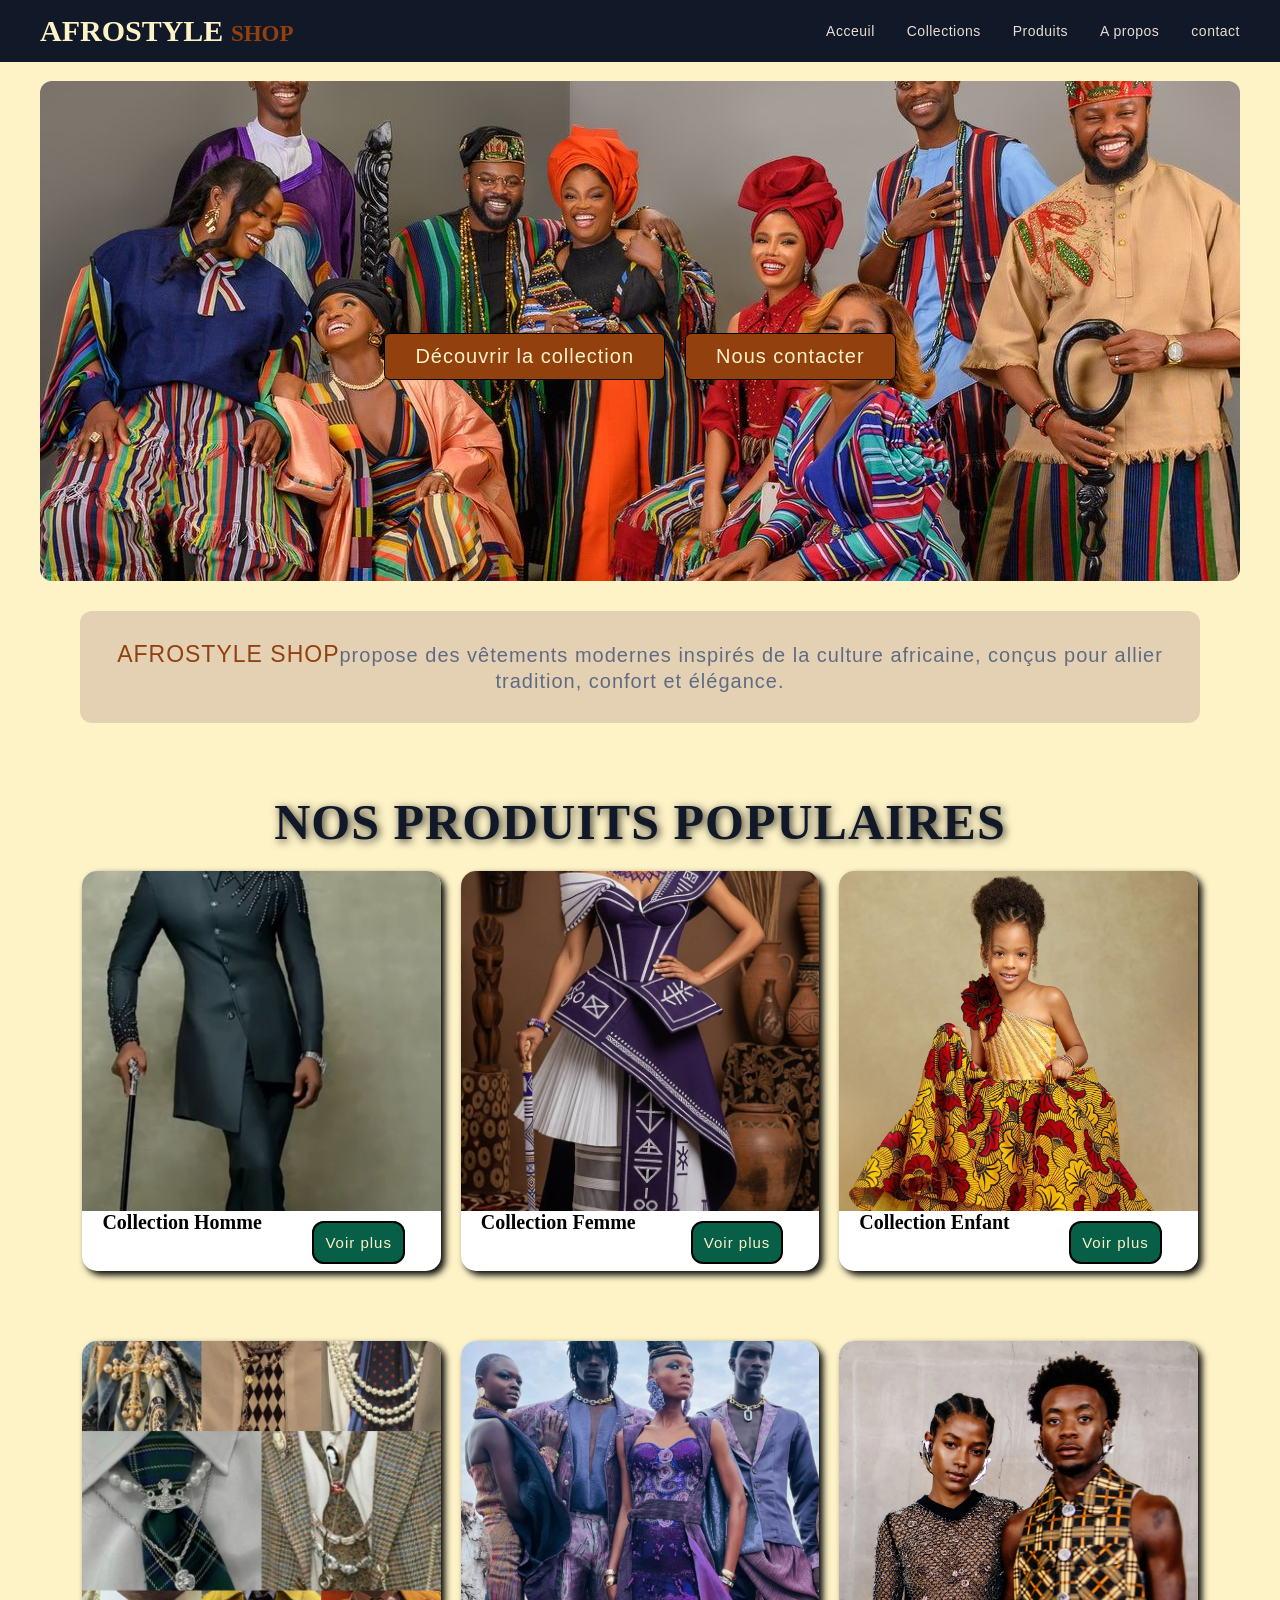
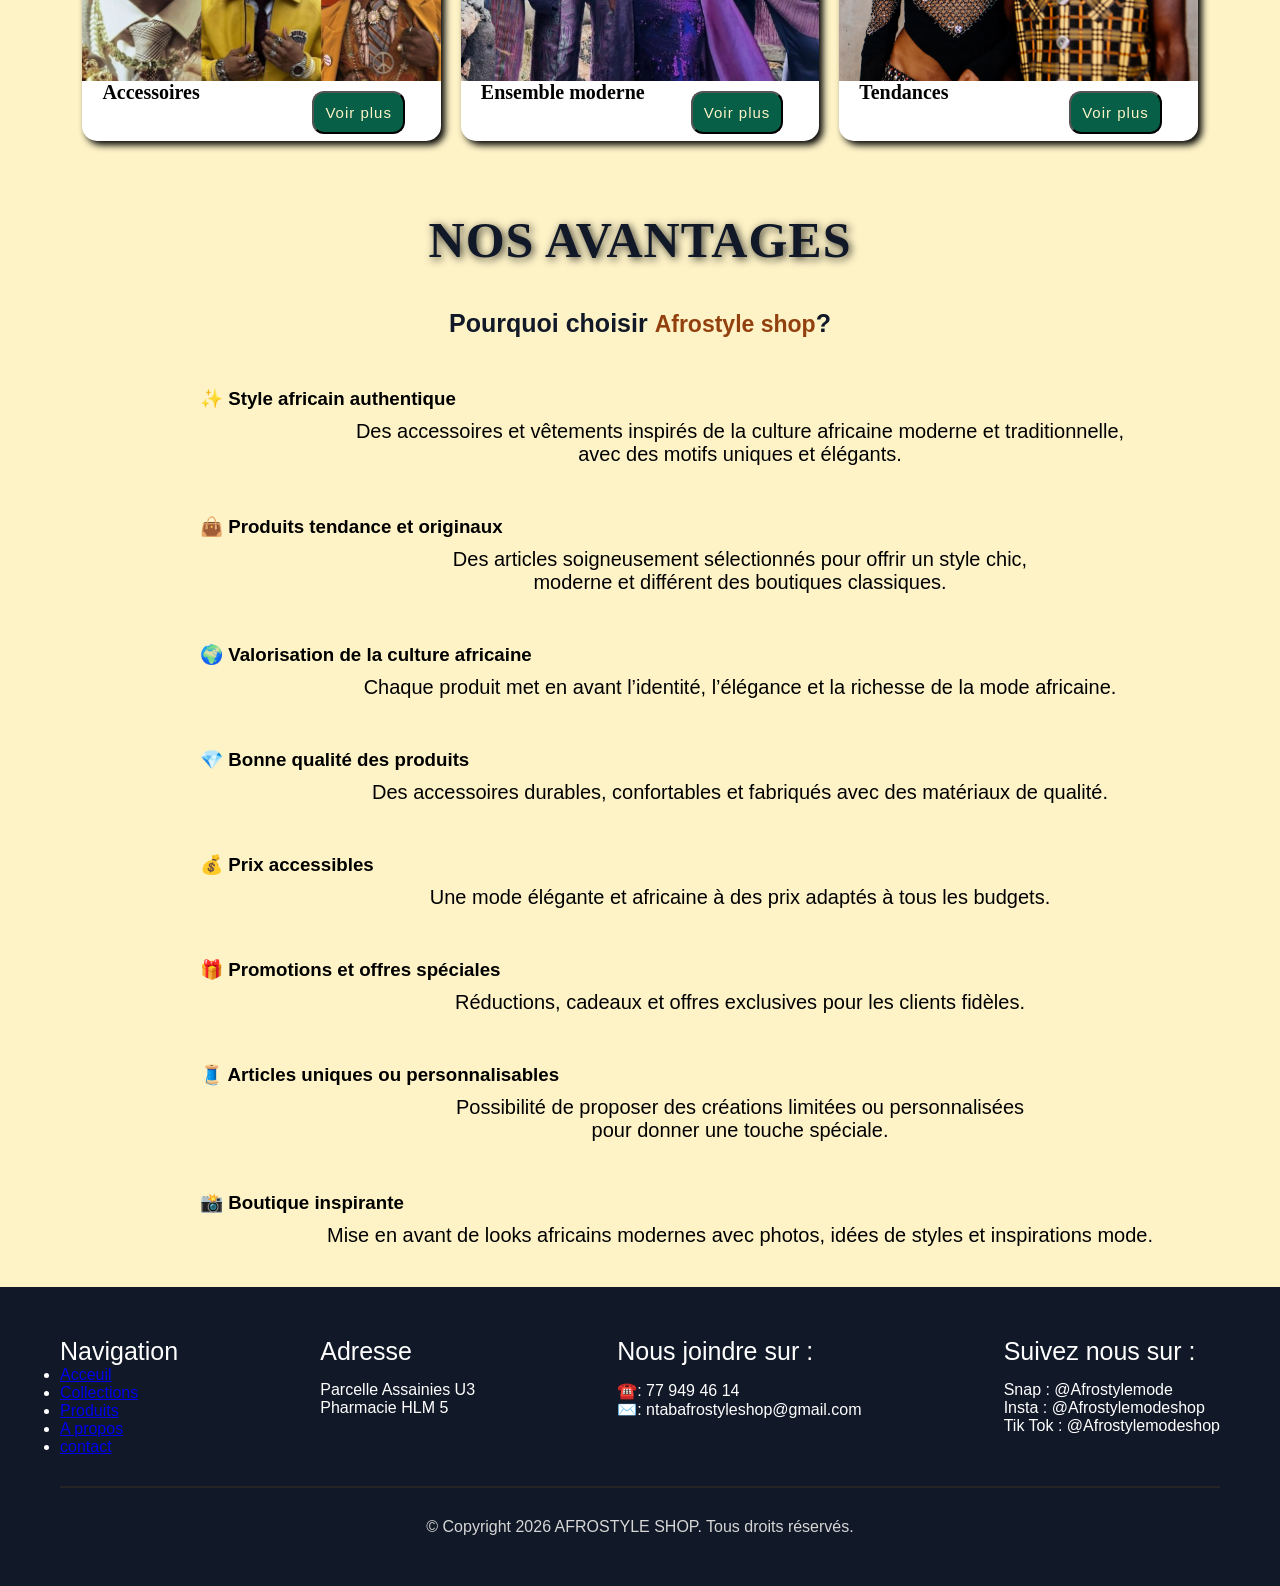
==== commit b81bf6ab: "j'ai modifié les boutons de la page de collections ainsi que leur responsive , de meme pour la page " ====
--- a/index.html
+++ b/index.html
@@ -52,13 +52,13 @@
           <div class="B1">
             <div class="img1"></div>
             <h4 class="b">Collection Femme</h4>
-            <a href="produits.html" class="boutonp">Voir plus</a>
+            <button class="boutonp">Voir plus </button>
             </div>
 
             <div class="B1">
             <div class="img2"></div>
             <h4 class="b">Collection Enfant</h4>
-            <a href="produits.html" class="boutonp">Voir plus</a>
+            <button class="boutonp">Voir plus </button>
             </div>
         </div>
         </div>
@@ -68,19 +68,19 @@
           <div class="C1">
             <div class="img3"></div>
             <h4 class="c">Accessoires</h4>
-            <a href="produits.html" class="boutonp">Voir plus</a>
+            <button class="boutonc">Voir plus </button>
           </div>
 
           <div class="C1">
             <div class="img4"></div>
             <h4 class="c">Ensemble moderne</h4>
-            <a href="produits.html" class="boutonp">Voir plus</a>
+            <button class="boutonc">Voir plus </button>
             </div>
 
             <div class="C1">
             <div class="img5"></div>
             <h4 class="c">Tendances</h4>
-            <a href="produits.html" class="boutonp">Voir plus</a>
+            <button class="boutonc">Voir plus </button>
             </div>
         </div>
         </div>
--- a/style.css
+++ b/style.css
@@ -136,14 +136,14 @@
   display: flex;
   gap: 20px;
   margin-top: 20px;
-  justify-content: center;
-    
+  justify-content: center; 
 }
 .B1{
   border-radius: 15px;
   width: 28%;
   height: 400px;
   background-color: white;
+  box-shadow: 4px 4px 7px black;
 }
 
 .b{
@@ -205,6 +205,7 @@
   width: 28%;
   height: 400px;
   background-color: white;
+  box-shadow: 4px 4px 7px black;
 }
 
 .c{
@@ -332,6 +333,7 @@
   width: 30%;
   height: 490px;
   background-color: white;
+  box-shadow: 4px 4px 7px black;
 }
 
 .d{
@@ -362,6 +364,8 @@
   background-color: #065F46;
   margin-left: 220px;
   margin-top: 10px;
+  text-decoration: none;
+  border: solid 2px black;
 }
 .img21{
   background-image: url(./images/img21.jpg);
@@ -390,6 +394,7 @@
   width: 30%;
   height: 490px;
   background-color: white;
+  box-shadow: 4px 4px 7px black;
 }
 
 .e{
@@ -482,6 +487,7 @@
   width: 30%;
   height: 560px;
   background-color: white;
+  box-shadow: 4px 4px 7px black;
 }
 
 .f{
@@ -598,6 +604,7 @@
 .partie1 {
   margin-left: 50px;
   margin-right: 50px;
+  box-shadow: 4px 4px 7px black;
 }
 
 .bloc1 p{
@@ -759,7 +766,6 @@
   nav{
     flex-direction: column;
     padding-left: 5px;
-   
   }
   .logo{
     font-size: 24px;
@@ -802,7 +808,7 @@
   .B1,
   .C1{
     height: auto;
-   
+    padding-bottom: 50px;
   }
   .img,
   .img1,
@@ -812,11 +818,13 @@
   .img5{
     height: 300px;
   }
+  .c{
+    padding-bottom: 25px;
+  }
   .boutonp,
   .boutonc{
     margin-left: 20px;
-    margin-top: 15px;
-    margin-bottom: 20px;
+    padding: 10px 10px;
   }
   .boiteac{
     margin-left: 15px;
@@ -926,12 +934,15 @@
   .e{
     font-size: 22px;
     padding-top: 10px;
+    margin-bottom: 20px;
   }
   .D1 p,
   .E1 p{
     font-size: 16px;
     margin-right: 15px;
     line-height: 1.5;
+    margin-bottom: 20px;
+    
   }
   .boutonau{
     margin-left: 20px;
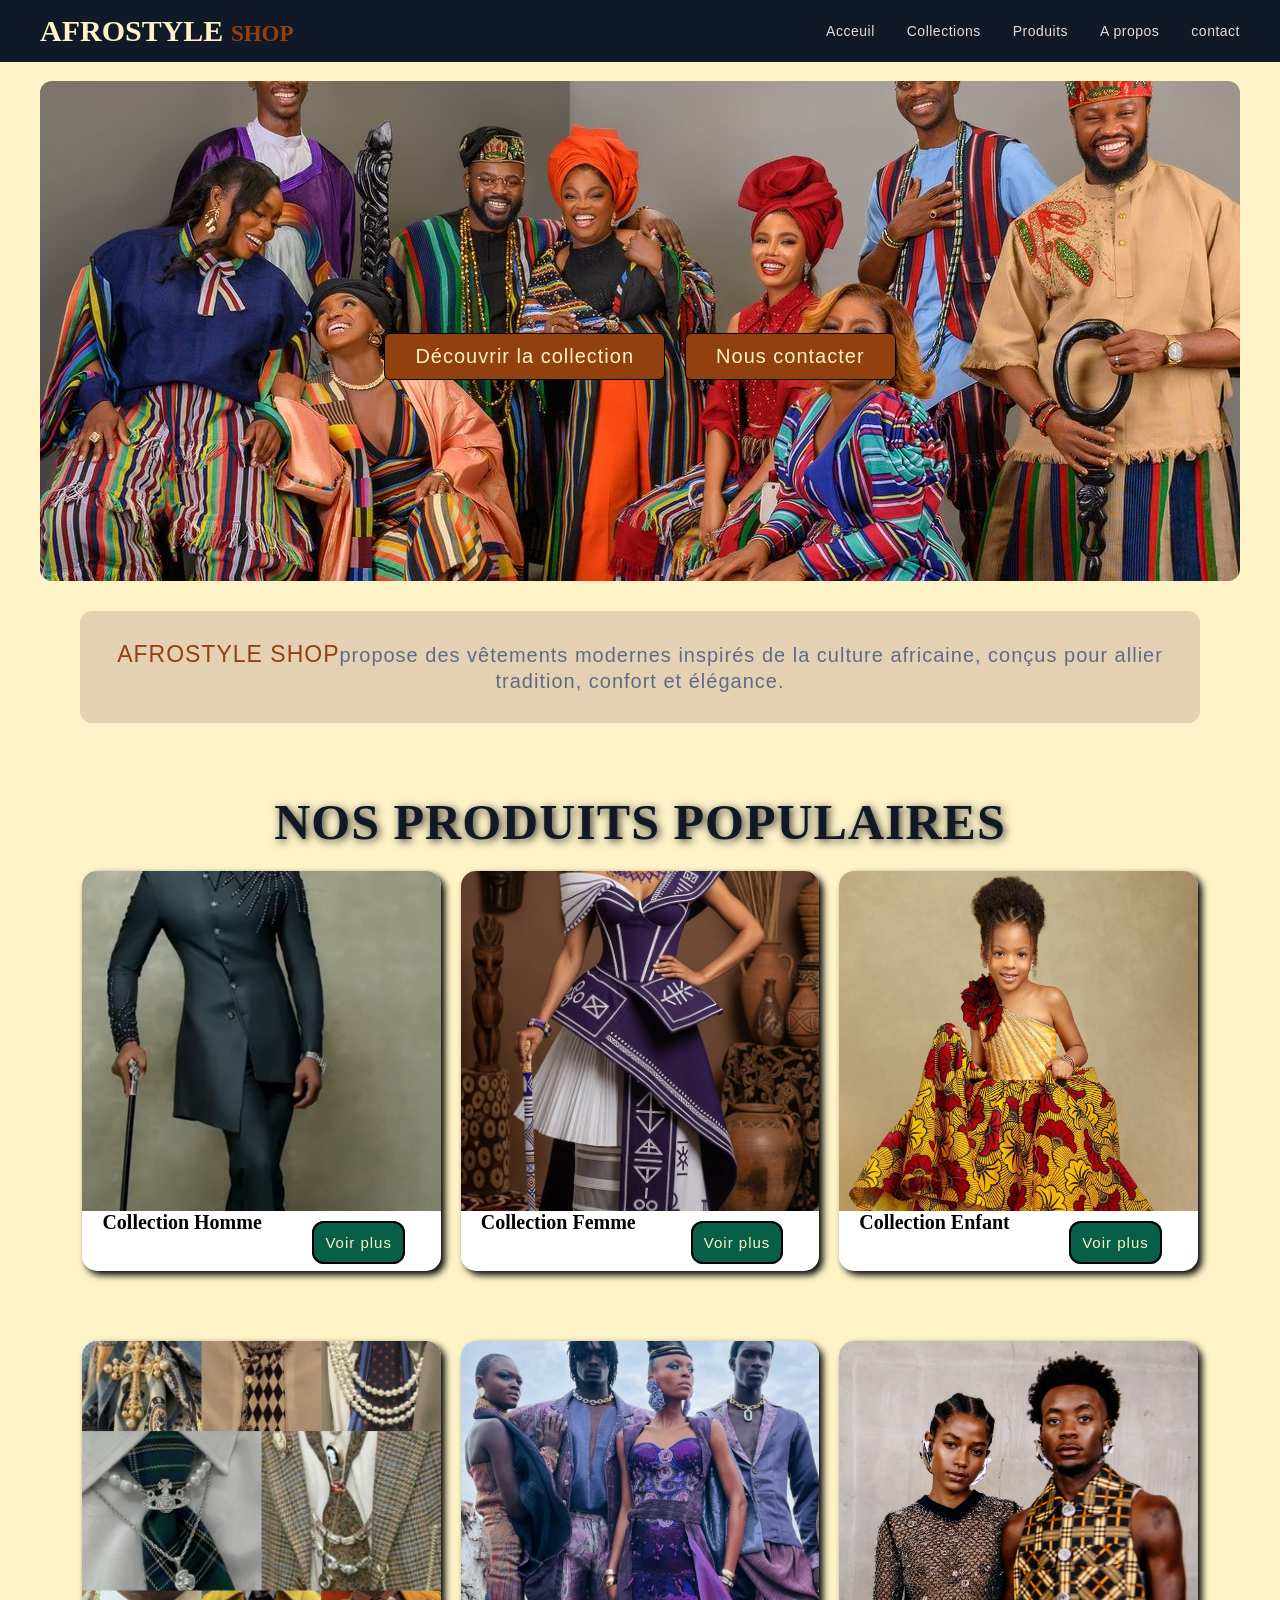
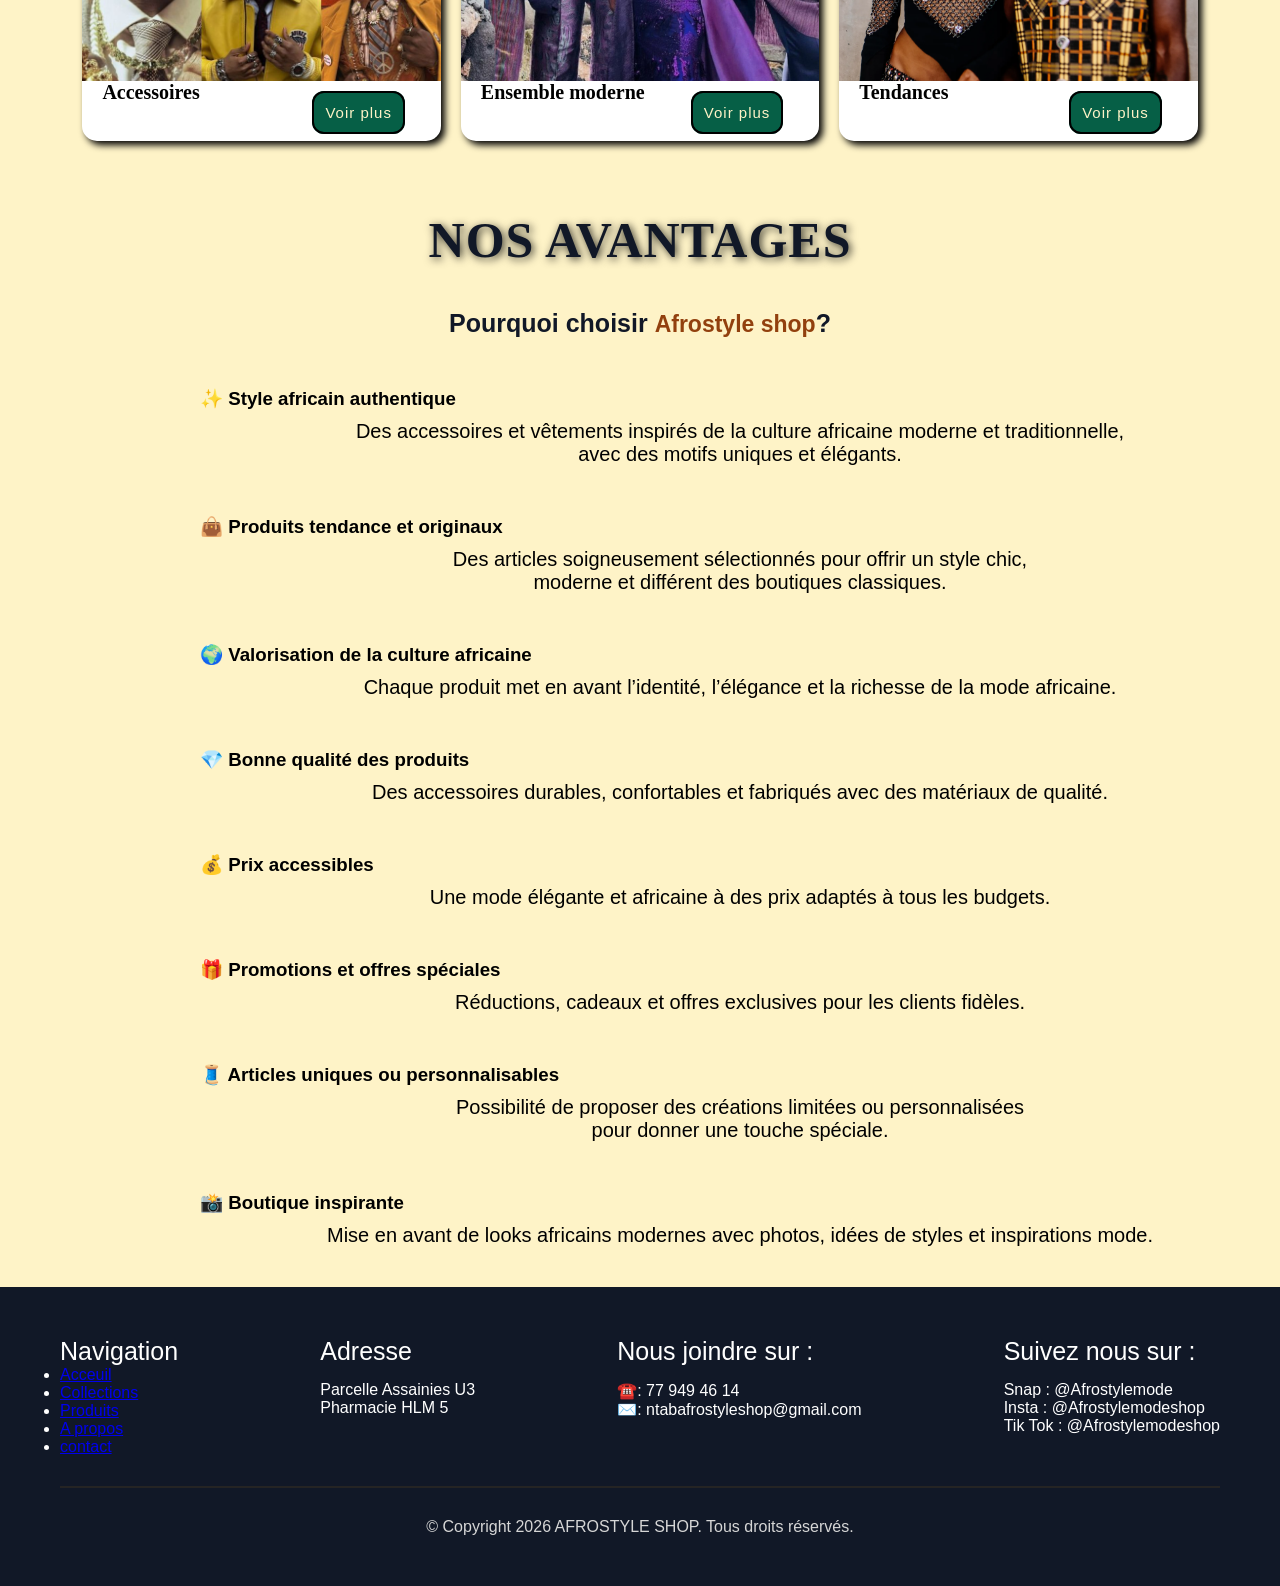
==== commit e3922959: "j'ai fait des modifications sur les boutons "voir plus " de la page index" ====
--- a/index.html
+++ b/index.html
@@ -52,13 +52,13 @@
           <div class="B1">
             <div class="img1"></div>
             <h4 class="b">Collection Femme</h4>
-            <button class="boutonp">Voir plus </button>
+            <a href="produits.html" class="boutonp">Voir plus</a>
             </div>
 
             <div class="B1">
             <div class="img2"></div>
             <h4 class="b">Collection Enfant</h4>
-            <button class="boutonp">Voir plus </button>
+            <a href="produits.html" class="boutonp">Voir plus</a>
             </div>
         </div>
         </div>
@@ -68,19 +68,19 @@
           <div class="C1">
             <div class="img3"></div>
             <h4 class="c">Accessoires</h4>
-            <button class="boutonc">Voir plus </button>
+            <a href="produits.html" class="boutonp">Voir plus</a>
           </div>
 
           <div class="C1">
             <div class="img4"></div>
             <h4 class="c">Ensemble moderne</h4>
-            <button class="boutonc">Voir plus </button>
+            <a href="produits.html" class="boutonp">Voir plus</a>
             </div>
 
             <div class="C1">
             <div class="img5"></div>
             <h4 class="c">Tendances</h4>
-            <button class="boutonc">Voir plus </button>
+            <a href="produits.html" class="boutonp">Voir plus</a>
             </div>
         </div>
         </div>
--- a/style.css
+++ b/style.css
@@ -821,8 +821,10 @@
   .c{
     padding-bottom: 25px;
   }
-  .boutonp,
-  .boutonc{
+  .b{
+     padding-bottom: 25px;
+  }
+  .boutonp{
     margin-left: 20px;
     padding: 10px 10px;
   }
